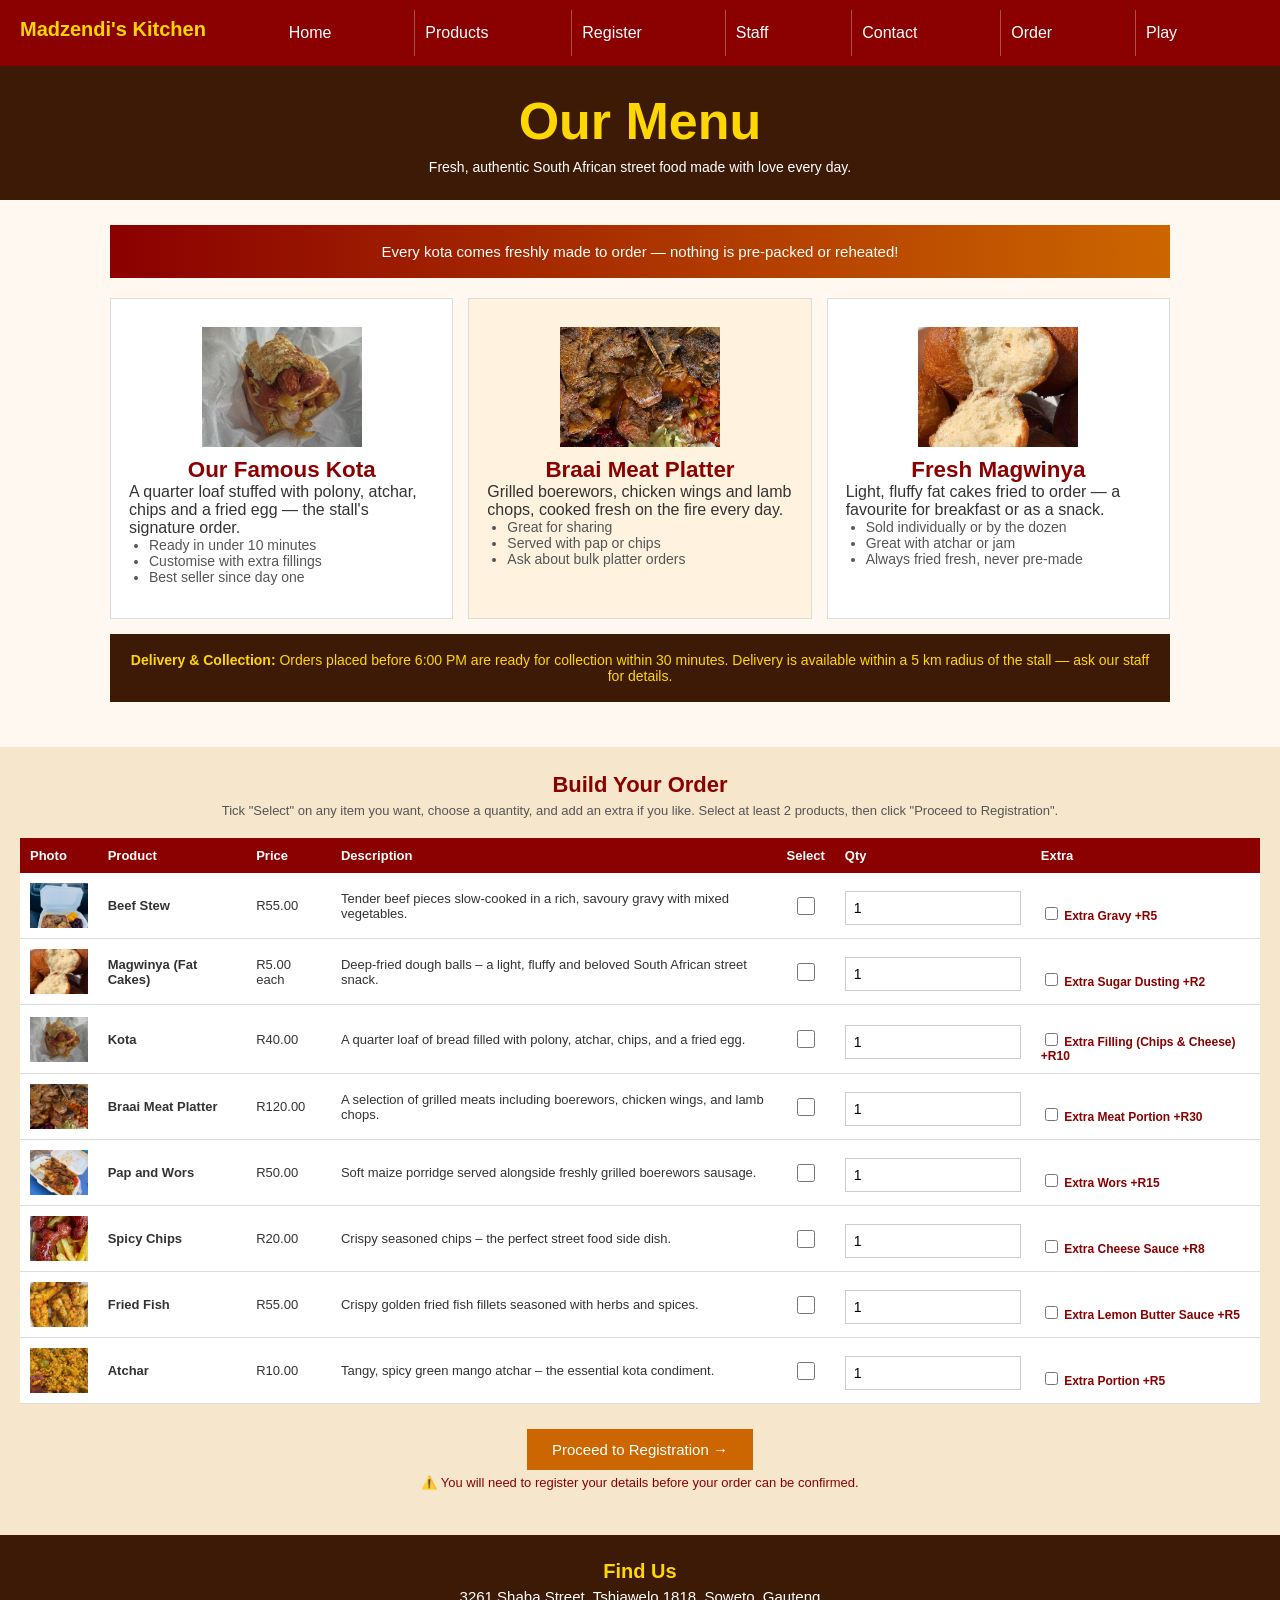
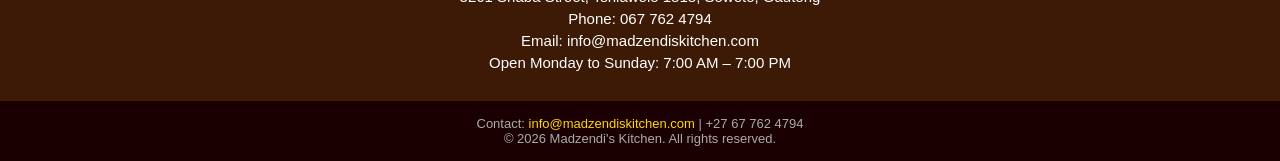
==== products.html @ 497b62bb "Assessment 8 - responsive site" ====
<!DOCTYPE html>
<html lang="en">
<head>
  <meta charset="UTF-8" />
  <meta name="viewport" content="width=device-width, initial-scale=1.0" />
  <title>Products – Madzendi's Kitchen</title>
  <link rel="icon" type="image/x-icon" href="favicon.ico" />
  <link rel="stylesheet" href="styles.css" />
</head>
<body>

<!-- ===== HEADER + NAVIGATION ===== -->
<header>
  <nav class="navbar">
    <span class="logo">Madzendi's Kitchen</span>
    <ul>
      <li><a href="index.html">Home</a></li>
      <li><a href="products.html">Products</a></li>
      <li><a href="registration.html">Register</a></li>
      <li><a href="staff.html">Staff</a></li>
      <li><a href="contact.html">Contact</a></li>
      <li><a href="order.html">Order</a></li>
      <li><a href="play.html">Play</a></li>
    </ul>
  </nav>
</header>

<!-- ===== PAGE HEADING ===== -->
<div class="page-heading">
  <h1>Our Menu</h1>
  <p>Fresh, authentic South African street food made with love every day.</p>
</div>

<!-- ===== MOBILE ESSENTIAL CONTENT =====
     A phone user browsing the menu gets a one-tap call button right at
     the top of the page, before they even scroll to the order table. -->
<div class="mobile-info mobile">
  <h3>Not sure what to order?</h3>
  <h4><a href="tel:+27677624794">&#128222; Call us on 067 762 4794</a></h4>
</div>

<!-- ===== MAIN CONTENT AREA =====
     class="grid" is used by the tablet/desktop media queries to lay the
     three article elements (and the aside beneath them) out in columns. -->
<main class="grid">

  <!-- Promo div - the id is targeted by the tablet-viewport linear gradient -->
  <div id="promo-banner">
    Every kota comes freshly made to order &mdash; nothing is pre-packed or reheated!
  </div>

  <div class="article-group">

    <!-- Article 1 -->
    <article>
      <img src="images/kota.jpg" alt="Kota" />
      <h3>Our Famous Kota</h3>
      <p>A quarter loaf stuffed with polony, atchar, chips and a fried egg — the stall's signature order.</p>
      <ul>
        <li>Ready in under 10 minutes</li>
        <li>Customise with extra fillings</li>
        <li>Best seller since day one</li>
      </ul>
    </article>

    <!-- Article 2: gets a background colour via the nth-of-type(2) rule -->
    <article>
      <img src="images/braai_meat.jpg" alt="Braai Meat Platter" />
      <h3>Braai Meat Platter</h3>
      <p>Grilled boerewors, chicken wings and lamb chops, cooked fresh on the fire every day.</p>
      <ul>
        <li>Great for sharing</li>
        <li>Served with pap or chips</li>
        <li>Ask about bulk platter orders</li>
      </ul>
    </article>

    <!-- Article 3 -->
    <article>
      <img src="images/magwinya.jpg" alt="Magwinya" />
      <h3>Fresh Magwinya</h3>
      <p>Light, fluffy fat cakes fried to order — a favourite for breakfast or as a snack.</p>
      <ul>
        <li>Sold individually or by the dozen</li>
        <li>Great with atchar or jam</li>
        <li>Always fried fresh, never pre-made</li>
      </ul>
    </article>

  </div>

  <!-- Aside: additional content below the three articles -->
  <aside>
    <strong>Delivery &amp; Collection:</strong> Orders placed before 6:00 PM are ready for
    collection within 30 minutes. Delivery is available within a 5&nbsp;km radius of the stall —
    ask our staff for details.
  </aside>

</main>

<!-- ===== MENU / SELECTION TABLE ===== -->
<div class="menu">
  <h2>Build Your Order</h2>
  <p class="instructions">
    Tick "Select" on any item you want, choose a quantity, and add an extra if you like.
    Select at least 2 products, then click "Proceed to Registration".
  </p>

  <table id="product-table">
    <tr>
      <th>Photo</th>
      <th>Product</th>
      <th>Price</th>
      <th>Description</th>
      <th>Select</th>
      <th>Qty</th>
      <th>Extra</th>
    </tr>

    <tbody>
    <tr data-id="beef" data-price="55" data-extra-name="Extra Gravy" data-extra-price="5">
      <td><img src="images/beef_stew_box.jpg" alt="Beef Stew" /></td>
      <td><strong>Beef Stew</strong></td>
      <td>R55.00</td>
      <td>Tender beef pieces slow-cooked in a rich, savoury gravy with mixed vegetables.</td>
      <td class="select-cell"><input type="checkbox" class="select-product" /></td>
      <td><input type="number" class="qty-input" value="1" min="1" /></td>
      <td><label class="extra-label"><input type="checkbox" class="extra-checkbox" /> Extra Gravy +R5</label></td>
    </tr>
    <tr data-id="magwinya" data-price="5" data-extra-name="Extra Sugar Dusting" data-extra-price="2">
      <td><img src="images/magwinya.jpg" alt="Magwinya" /></td>
      <td><strong>Magwinya (Fat Cakes)</strong></td>
      <td>R5.00 each</td>
      <td>Deep-fried dough balls – a light, fluffy and beloved South African street snack.</td>
      <td class="select-cell"><input type="checkbox" class="select-product" /></td>
      <td><input type="number" class="qty-input" value="1" min="1" /></td>
      <td><label class="extra-label"><input type="checkbox" class="extra-checkbox" /> Extra Sugar Dusting +R2</label></td>
    </tr>
    <tr data-id="kota" data-price="40" data-extra-name="Extra Filling (Chips &amp; Cheese)" data-extra-price="10">
      <td><img src="images/kota.jpg" alt="Kota" /></td>
      <td><strong>Kota</strong></td>
      <td>R40.00</td>
      <td>A quarter loaf of bread filled with polony, atchar, chips, and a fried egg.</td>
      <td class="select-cell"><input type="checkbox" class="select-product" /></td>
      <td><input type="number" class="qty-input" value="1" min="1" /></td>
      <td><label class="extra-label"><input type="checkbox" class="extra-checkbox" /> Extra Filling (Chips &amp; Cheese) +R10</label></td>
    </tr>
    <tr data-id="braai" data-price="120" data-extra-name="Extra Meat Portion" data-extra-price="30">
      <td><img src="images/braai_meat.jpg" alt="Braai Meat Platter" /></td>
      <td><strong>Braai Meat Platter</strong></td>
      <td>R120.00</td>
      <td>A selection of grilled meats including boerewors, chicken wings, and lamb chops.</td>
      <td class="select-cell"><input type="checkbox" class="select-product" /></td>
      <td><input type="number" class="qty-input" value="1" min="1" /></td>
      <td><label class="extra-label"><input type="checkbox" class="extra-checkbox" /> Extra Meat Portion +R30</label></td>
    </tr>
    <tr data-id="papwors" data-price="50" data-extra-name="Extra Wors" data-extra-price="15">
      <td><img src="images/pap_stew.jpg" alt="Pap and Wors" /></td>
      <td><strong>Pap and Wors</strong></td>
      <td>R50.00</td>
      <td>Soft maize porridge served alongside freshly grilled boerewors sausage.</td>
      <td class="select-cell"><input type="checkbox" class="select-product" /></td>
      <td><input type="number" class="qty-input" value="1" min="1" /></td>
      <td><label class="extra-label"><input type="checkbox" class="extra-checkbox" /> Extra Wors +R15</label></td>
    </tr>
    <tr data-id="chips" data-price="20" data-extra-name="Extra Cheese Sauce" data-extra-price="8">
      <td><img src="images/chips.jpg" alt="Chips" /></td>
      <td><strong>Spicy Chips</strong></td>
      <td>R20.00</td>
      <td>Crispy seasoned chips – the perfect street food side dish.</td>
      <td class="select-cell"><input type="checkbox" class="select-product" /></td>
      <td><input type="number" class="qty-input" value="1" min="1" /></td>
      <td><label class="extra-label"><input type="checkbox" class="extra-checkbox" /> Extra Cheese Sauce +R8</label></td>
    </tr>
    <tr data-id="fish" data-price="55" data-extra-name="Extra Lemon Butter Sauce" data-extra-price="5">
      <td><img src="images/fried_fish.jpg" alt="Fried Fish" /></td>
      <td><strong>Fried Fish</strong></td>
      <td>R55.00</td>
      <td>Crispy golden fried fish fillets seasoned with herbs and spices.</td>
      <td class="select-cell"><input type="checkbox" class="select-product" /></td>
      <td><input type="number" class="qty-input" value="1" min="1" /></td>
      <td><label class="extra-label"><input type="checkbox" class="extra-checkbox" /> Extra Lemon Butter Sauce +R5</label></td>
    </tr>
    <tr data-id="atchar" data-price="10" data-extra-name="Extra Portion" data-extra-price="5">
      <td><img src="images/atchar.jpg" alt="Atchar" /></td>
      <td><strong>Atchar</strong></td>
      <td>R10.00</td>
      <td>Tangy, spicy green mango atchar – the essential kota condiment.</td>
      <td class="select-cell"><input type="checkbox" class="select-product" /></td>
      <td><input type="number" class="qty-input" value="1" min="1" /></td>
      <td><label class="extra-label"><input type="checkbox" class="extra-checkbox" /> Extra Portion +R5</label></td>
    </tr>
    </tbody>
  </table>

  <button type="button" class="order-btn-form" onclick="proceedToRegistration()">Proceed to Registration &rarr;</button>
  <p style="text-align:center; color:#8B0000; font-size:13px; margin-bottom: 20px;">
    ⚠️ You will need to register your details before your order can be confirmed.
  </p>
</div>

<!-- ===== CONTACT STRIP ===== -->
<div class="contact-strip">
  <h3>Find Us</h3>
  <p>3261 Shaba Street, Tshiawelo 1818, Soweto, Gauteng</p>
  <p>Phone: 067 762 4794</p>
  <p>Email: info@madzendiskitchen.com</p>
  <p>Open Monday to Sunday: 7:00 AM – 7:00 PM</p>
</div>

<!-- ===== FOOTER ===== -->
<footer>
  <p>Contact: <a href="mailto:info@madzendiskitchen.com">info@madzendiskitchen.com</a> | +27 67 762 4794</p>
  <p>&copy; 2026 Madzendi's Kitchen. All rights reserved.</p>
</footer>

<!-- ===== JAVASCRIPT ===== -->
<script>

  // -------------------------------------------------------
  // PROCEED TO REGISTRATION
  // Reads every product row, finds the ones the user selected,
  // packs them into a compact string (id:qty:extraFlag), and
  // appends that string to the registration.html URL as a
  // query string so the data travels with the user to the
  // next page.
  // -------------------------------------------------------
  function proceedToRegistration() {
    var rows = document.querySelectorAll("#product-table tbody tr[data-id]");
    var selections = [];

    for (var i = 0; i < rows.length; i++) {
      var row = rows[i];
      var selectBox = row.querySelector(".select-product");

      if (selectBox.checked) {
        var qtyInput = row.querySelector(".qty-input");
        var qty = parseInt(qtyInput.value) || 1;
        if (qty < 1) { qty = 1; }

        var extraBox   = row.querySelector(".extra-checkbox");
        var extraFlag  = (extraBox && extraBox.checked) ? 1 : 0;
        var productId  = row.getAttribute("data-id");

        selections.push(productId + ":" + qty + ":" + extraFlag);
      }
    }

    if (selections.length < 2) {
      alert("Please select at least 2 products before proceeding.");
      return;
    }

    var productsString = selections.join(",");

    var params = new URLSearchParams();
    params.set("products", productsString);

    window.location.href = "registration.html?" + params.toString();
  }

</script>

</body>
</html>
---- styles.css ----
/* =========================================================================
   MADZENDI'S KITCHEN - PROJECT STYLESHEET (styles.css)
   This single stylesheet is shared by every page in the project.
   It is written mobile-first: the un-prefixed rules at the top of the
   file are the styles that apply to small (mobile) screens. Media
   queries further down the file progressively "layer on" changes for
   tablet, desktop, and large-desktop viewports, and for printing.
   ========================================================================= */


/* =========================================================================
   1. CSS RESET
   Removes the browser's default margin/padding so every page starts
   from the same blank canvas. figure and figcaption are included here
   because, unlike div/p/h1 etc., some browsers give them a default
   margin which was throwing off the gallery layout.
   ========================================================================= */
*,
*::before,
*::after {
  box-sizing: border-box;
}

html, body,
h1, h2, h3, h4, h5, h6,
p, ul, ol, li,
figure, figcaption {
  margin: 0;
  padding: 0;
}

body {
  font-family: Arial, sans-serif;
  background-color: #fff8f0;
  color: #333;
}

img { max-width: 100%; display: block; }

a { color: inherit; }


/* =========================================================================
   2. HEADER + NAVIGATION (MOBILE FIRST)
   On mobile the header sticks to the top of the screen so the menu is
   always reachable while scrolling a long page, and the nav links are
   stacked into a single column so they are easy to tap.
   ========================================================================= */
header {
  position: sticky;   /* sticky on mobile - removed again in the tablet query */
  top: 0;
  z-index: 100;
}

/* --- nav style rule for mobile viewports --- */
nav.navbar {
  background-color: #8B0000;
  padding: 10px 20px;
}

nav.navbar .logo {
  display: block;
  color: #FFD700;
  font-weight: bold;
  font-size: 20px;
  margin-bottom: 8px;
}

/* --- nav ul style rule for mobile viewports --- */
nav.navbar ul {
  list-style: none;
  display: flex;
  flex-direction: column;   /* stacked vertically on mobile */
}

/* --- nav li style rule for mobile viewports --- */
nav.navbar li {
  width: 100%;
  border-top: 1px solid rgba(255, 255, 255, 0.15);
}

nav.navbar li a {
  display: block;
  color: white;
  text-decoration: none;
  padding: 10px 15px;
  font-size: 16px;
}

nav.navbar li a:hover {
  background-color: #cc6600;
}


/* =========================================================================
   3. MOBILE / TABLET-DESKTOP VISIBILITY UTILITY CLASSES
   These two classes are used across the site to show content that only
   makes sense on a small screen (e.g. a "tap to call" link) and to hide
   content that only makes sense once there is more room (e.g. a bigger
   descriptive paragraph). They are the show/hide switch used throughout
   the responsive layout.
   ========================================================================= */

/* --- style rule for the mobile class: visible on phones, removed later --- */
.mobile {
  display: block;
}

/* --- style rule for the tablet-desktop class: hidden on phones, shown later --- */
.tablet-desktop {
  display: none;
}


/* =========================================================================
   4. PAGE HEADING (shared banner strip used on inner pages)
   ========================================================================= */
.page-heading {
  background-color: #3d1a06;
  color: #FFD700;
  text-align: center;
  padding: 25px 15px;
  font-size: 26px;
}

.page-heading p {
  color: white;
  font-size: 14px;
  margin-top: 8px;
}


/* =========================================================================
   5. HOME PAGE (index.html)
   ========================================================================= */

/* Hero / banner */
.banner {
  text-align: center;
  background-color: #3d1a06;
  padding: 30px 15px;
}

.banner img {
  width: 180px;
  height: 180px;
  border-radius: 50%;
  border: 5px solid #FFD700;
  margin: 0 auto;
}

.banner h1 {
  color: #FFD700;
  font-size: 26px;
  margin-top: 15px;
}

.banner p {
  color: white;
  font-size: 15px;
  max-width: 600px;
  margin: 10px auto;
}

.banner a {
  display: inline-block;
  background-color: #cc6600;
  color: white;
  padding: 10px 20px;
  text-decoration: none;
  margin-top: 10px;
  font-size: 15px;
}

.banner a:hover {
  background-color: #FFD700;
  color: black;
}

/* --- NEW div added to the home page: quick-info / click-to-call card ---
   This is the "essential content for a mobile user" for index.html - a
   customer on a phone can tap straight through to call the stall, with
   no scrolling required. It is hidden again once there is a full contact
   strip lower down the page (tablet-desktop viewports). */
.mobile-info {
  background-color: #fff3e0;
  border: 2px solid #cc6600;
  margin: 15px;
  padding: 18px;
  text-align: center;
}

/* --- text shadow on the heading 3 inside the mobile div --- */
.mobile-info h3 {
  color: #8B0000;
  font-size: 20px;
  text-shadow: 1px 1px 2px rgba(0, 0, 0, 0.25);
}

.mobile-info h4 a {
  color: #8B0000;
  font-size: 18px;
  text-decoration: none;
  font-weight: bold;
}

.mobile-info h4 a:hover {
  text-decoration: underline;
}

/* About section */
.about {
  padding: 25px 20px;
}

.about h2 {
  color: #8B0000;
  font-size: 24px;
}

.about p {
  font-size: 15px;
  line-height: 1.8;
  color: #333;
  margin-top: 10px;
}

/* Wraps the food photo + owner photo so they can sit side by side
   once there is enough room (see tablet media query) */
.about-photos {
  display: flex;
  flex-direction: column;
  gap: 15px;
}

.about-photos figure {
  margin: 15px 0;
}

.about-photos figure img {
  width: 100%;
  max-width: 400px;
  height: 220px;
  object-fit: cover;
  border: 3px solid #cc6600;
  margin: 0 auto;
}

.about-photos figcaption {
  text-align: center;
  font-size: 13px;
  color: #8B0000;
  font-style: italic;
  margin-top: 6px;
}

/* Gallery section, now built from figure/figcaption elements */
.gallery {
  padding: 25px 20px;
}

.gallery h2 {
  color: #8B0000;
  font-size: 24px;
  text-align: center;
}

.gallery > p {
  text-align: center;
  color: #555;
  margin-top: 6px;
}

.gallery-row {
  display: flex;
  flex-wrap: wrap;
  gap: 10px;
  margin-top: 20px;
  justify-content: center;
}

.gallery-row figure {
  width: 150px;
  cursor: pointer;
}

.gallery-row img {
  width: 150px;
  height: 120px;
  object-fit: cover;
  border: 2px solid #cc6600;
}

.gallery-row img:hover {
  border-color: #8B0000;
  opacity: 0.85;
}

.gallery-row figcaption {
  text-align: center;
  font-size: 12px;
  color: #555;
  margin-top: 4px;
}

/* Lightbox overlay */
#lightbox {
  display: none;
  position: fixed;
  top: 0;
  left: 0;
  width: 100%;
  height: 100%;
  background-color: rgba(0, 0, 0, 0.85);
  text-align: center;
  z-index: 999;
  padding-top: 40px;
}

#lightbox img {
  max-width: 80%;
  max-height: 70%;
  border: 4px solid white;
  margin: 0 auto;
}

#lightbox p {
  color: white;
  font-size: 18px;
  margin-top: 10px;
}

#lightbox button {
  background-color: #cc6600;
  color: white;
  border: none;
  padding: 8px 20px;
  font-size: 16px;
  margin: 5px;
  cursor: pointer;
}

#lightbox button:hover {
  background-color: #FFD700;
  color: black;
}

/* Contact / location strip */
.contact-strip {
  background-color: #3d1a06;
  color: white;
  text-align: center;
  padding: 25px 15px;
}

.contact-strip h3 {
  color: #FFD700;
  font-size: 20px;
}

.contact-strip p {
  font-size: 15px;
  margin: 5px 0;
}


/* =========================================================================
   6. FOOTER (shared)
   ========================================================================= */
footer {
  background-color: #1a0000;
  color: #aaa;
  text-align: center;
  padding: 15px;
  font-size: 13px;
}

footer a {
  color: #FFD700;
  text-decoration: none;
}


/* =========================================================================
   7. CONTACT PAGE (contact.html)
   Content is grouped into <section> elements: contact details, the
   embedded map, and the contact form.
   ========================================================================= */
.contact-info,
.map-section,
.contact-form {
  padding: 25px 20px;
  max-width: 800px;
  margin: 0 auto;
}

.contact-info h2,
.map-section h2,
.contact-form h2 {
  color: #8B0000;
}

.contact-info p {
  font-size: 15px;
  color: #333;
  line-height: 1.8;
}

.details-table {
  width: 100%;
  border-collapse: collapse;
  margin-top: 15px;
  background-color: white;
}

.details-table td {
  padding: 12px;
  border-bottom: 1px solid #ddd;
  font-size: 15px;
}

.details-table td:first-child {
  font-weight: bold;
  color: #8B0000;
  width: 120px;
}

/* --- embedded map: on mobile it fills the width and keeps a shorter
   height so it doesn't dominate the small screen --- */
.map-section iframe {
  width: 100%;
  height: 220px;
  border: 0;
}

.contact-form {
  background-color: white;
  border: 1px solid #ddd;
  padding: 20px;
}

.contact-form h2 {
  border-bottom: 2px solid #cc6600;
  padding-bottom: 8px;
}

label {
  display: block;
  margin-top: 15px;
  font-weight: bold;
  color: #333;
}

input[type="text"],
input[type="email"],
input[type="tel"],
input[type="password"],
input[type="number"],
select,
textarea {
  width: 100%;
  padding: 8px;
  margin-top: 5px;
  border: 1px solid #ccc;
  font-size: 14px;
}

textarea { height: 120px; resize: vertical; }

input[type="submit"] {
  background-color: #8B0000;
  color: white;
  padding: 12px 30px;
  border: none;
  font-size: 16px;
  margin-top: 15px;
  cursor: pointer;
  width: 100%;
}

input[type="submit"]:hover { background-color: #cc6600; }

#contact-success {
  display: none;
  background-color: #d4edda;
  color: #155724;
  padding: 15px;
  margin-top: 15px;
  font-size: 15px;
  border: 1px solid #c3e6cb;
}


/* =========================================================================
   8. PRODUCTS PAGE (products.html)
   The main element uses the "grid" class. It always contains three
   informational <article> elements plus an <aside>, in addition to the
   ordering table below.
   ========================================================================= */
main.grid {
  padding: 25px 20px;
}

/* --- promo div with the id attribute, used for the tablet gradient --- */
#promo-banner {
  background-color: #8B0000;
  color: white;
  text-align: center;
  padding: 18px;
  margin-bottom: 20px;
  font-size: 15px;
}

.article-group {
  display: flex;
  flex-direction: column;
  gap: 15px;
}

/* --- padding on the article elements --- */
main.grid article {
  background-color: white;
  border: 1px solid #ddd;
  padding: 18px;
}

/* --- center-align the heading 3 inside each article --- */
main.grid article h3 {
  color: #8B0000;
  text-align: center;
}

/* --- center-align the image inside each article --- */
main.grid article img {
  margin: 10px auto;
  width: 160px;
  height: 120px;
  object-fit: cover;
}

/* --- background colour on just the second article --- */
main.grid article:nth-of-type(2) {
  background-color: #fff3e0;
}

/* --- left margin on the unordered lists inside the article elements --- */
main.grid article ul {
  margin-left: 20px;
  font-size: 14px;
  color: #555;
}

/* --- style rule for the aside element --- */
main.grid aside {
  background-color: #3d1a06;
  color: #FFD700;
  padding: 18px;
  margin-top: 15px;
  font-size: 14px;
  text-align: center;
}

.menu {
  background-color: #f5e6cc;
  padding: 25px 20px;
  margin-top: 20px;
}

.menu h2 { color: #8B0000; font-size: 22px; text-align: center; }
.menu > p.instructions { text-align: center; color: #555; font-size: 13px; margin-top: 5px; }

.menu table { width: 100%; border-collapse: collapse; margin-top: 20px; background-color: white; }
.menu table th { background-color: #8B0000; color: white; padding: 10px; text-align: left; font-size: 13px; }
.menu table td { padding: 10px; border-bottom: 1px solid #ddd; font-size: 13px; vertical-align: middle; }
.menu table td img { width: 60px; height: 45px; object-fit: cover; }
.menu table tr:hover { background-color: #fff3e0; }

.qty-input { width: 50px; padding: 4px; font-size: 14px; }
.extra-label { font-size: 12px; color: #8B0000; font-weight: bold; }
.select-cell { text-align: center; }
.select-cell input[type="checkbox"] { width: 18px; height: 18px; }

.order-btn-form {
  display: block;
  width: fit-content;
  margin: 25px auto 5px;
  background-color: #cc6600;
  color: white;
  padding: 12px 25px;
  border: none;
  font-size: 15px;
  cursor: pointer;
}

.order-btn-form:hover { background-color: #FFD700; color: black; }


/* =========================================================================
   9. OTHER SHARED PAGE PATTERNS (staff / register / order / receipt / play)
   ========================================================================= */
.staff-table,
.details-table,
table { }

.staff-table { width: 100%; border-collapse: collapse; margin-top: 15px; background-color: white; }
.staff-table th { background-color: #8B0000; color: white; padding: 10px; text-align: left; font-size: 13px; }
.staff-table td { padding: 10px; border-bottom: 1px solid #ddd; font-size: 13px; color: #333; }
.staff-table tr:hover { background-color: #fff3e0; }

.staff-section, .game-section, .receipt-section, .order-section, .form-container {
  padding: 25px 20px;
  max-width: 800px;
  margin: 0 auto;
}

/* Team photo at the top of the staff directory */
.staff-section figure {
  text-align: center;
  margin: 15px 0 20px;
}

.staff-section figure img {
  width: 100%;
  max-width: 500px;
  height: 280px;
  object-fit: cover;
  border: 3px solid #cc6600;
  margin: 0 auto;
}

.staff-section figcaption {
  font-size: 13px;
  color: #8B0000;
  font-style: italic;
  margin-top: 6px;
}

#staff-error {
  display: none;
  background-color: #fff3cd;
  border: 1px solid #ffc107;
  color: #856404;
  padding: 15px;
  margin-top: 15px;
  font-size: 14px;
}

.form-container {
  background-color: white;
  border: 1px solid #ddd;
  padding: 20px;
}

.form-container h2 { color: #8B0000; border-bottom: 2px solid #cc6600; padding-bottom: 8px; }
.section-title { background-color: #8B0000; color: white; padding: 8px 12px; margin-top: 20px; font-size: 14px; }
.phone-row { display: flex; gap: 6px; margin-top: 5px; }
.phone-prefix { padding: 8px; background: #eee; border: 1px solid #ccc; font-size: 14px; text-align: center; font-weight: bold; flex-shrink: 0; }
.phone-row input { margin-top: 0; flex: 1; }
.expiry-row { display: flex; gap: 10px; margin-top: 5px; }
.radio-group div { margin-top: 6px; }
.radio-group label { font-weight: normal; display: inline; margin-left: 4px; }
.error { color: red; font-size: 12px; display: block; margin-top: 3px; }
#success-msg { display: none; background-color: #d4edda; color: #155724; padding: 20px; margin-top: 15px; text-align: center; font-size: 15px; border: 1px solid #c3e6cb; }

.game-section h2 { color: #8B0000; font-size: 22px; text-align: center; }
.game-section > p { color: #555; font-size: 14px; text-align: center; }
.ingredients-grid { display: flex; flex-wrap: wrap; justify-content: center; gap: 12px; margin-top: 20px; }
.ingredient-box { background-color: white; border: 2px solid #ddd; padding: 10px; width: 140px; text-align: center; cursor: pointer; }
.ingredient-box img { width: 110px; height: 85px; object-fit: cover; margin: 0 auto 8px auto; }
.ingredient-box label { font-size: 13px; font-weight: bold; color: #333; }
.ingredient-box.selected { border-color: #8B0000; background-color: #fff3e0; }
.btn-build, .btn-confirm { background-color: #8B0000; color: white; padding: 12px 25px; border: none; font-size: 16px; cursor: pointer; margin-top: 20px; }
.btn-build:hover, .btn-confirm:hover { background-color: #cc6600; }
.btn-reset, .btn-clear { background-color: #555; color: white; padding: 12px 25px; border: none; font-size: 16px; cursor: pointer; margin-top: 10px; margin-left: 8px; }
.btn-reset:hover, .btn-clear:hover { background-color: #333; }
.kota-preview { margin-top: 25px; background-color: white; border: 2px solid #cc6600; padding: 18px; display: none; }
.kota-preview img { width: 100%; max-width: 280px; height: 200px; object-fit: cover; border: 3px solid #8B0000; margin-top: 10px; }
.kota-preview .price { font-size: 18px; color: #8B0000; font-weight: bold; margin-top: 8px; }

#receipt, .info-box { background-color: white; border: 2px solid #8B0000; padding: 20px; margin-top: 20px; }
#receipt h2 { color: #8B0000; text-align: center; }
#receipt strong, .info-box strong { color: #8B0000; }
.thank-you { text-align: center; font-size: 20px; color: #8B0000; font-weight: bold; margin-top: 15px; }
.warning-box { background-color: #fff3cd; border: 1px solid #ffc107; padding: 15px; margin-top: 15px; color: #856404; font-size: 13px; }
.home-btn { display: block; width: fit-content; margin: 20px auto 0; background-color: #cc6600; color: white; padding: 10px 22px; text-decoration: none; font-size: 14px; }
.home-btn:hover { background-color: #FFD700; color: black; }

.order-section table { width: 100%; border-collapse: collapse; background-color: white; margin-top: 15px; }
.order-section th { background-color: #8B0000; color: white; padding: 10px; text-align: left; font-size: 13px; }
.order-section td { padding: 10px; border-bottom: 1px solid #ddd; font-size: 13px; }
.total-row td { font-weight: bold; background-color: #fff3e0; color: #8B0000; }
.extra-note { display: block; font-size: 11px; color: #cc6600; font-weight: bold; margin-top: 3px; }
.not-selected-row { display: none; }


/* =========================================================================
   10. TABLET MEDIA QUERY
   Viewport width chosen: 600px and up covers small/large tablets (and
   phones held sideways) without waiting for a full desktop width.
   ========================================================================= */
@media screen and (min-width: 600px) {

  /* --- remove the sticky header again once there's more screen room --- */
  header {
    position: static;
  }

  /* --- show / hide content that only makes sense past mobile --- */
  .mobile {
    display: none;
  }

  .tablet-desktop {
    display: block;
  }

  /* --- nav links: single horizontal line, with a border between each link --- */
  nav.navbar {
    display: flex;
    align-items: center;
    justify-content: space-between;
  }

  nav.navbar ul {
    display: flex;
    flex-direction: row;
  }

  nav.navbar li {
    width: auto;
    border-top: none;
    border-left: 1px solid rgba(255, 255, 255, 0.3);
  }

  nav.navbar li:first-child {
    border-left: none;
  }

  /* --- new selector: unordered lists inside main content get margin --- */
  main ul {
    margin-bottom: 15px;
    margin-left: 15px;
  }

  /* --- embedded map goes back to its normal (larger) default size --- */
  .map-section iframe {
    width: 600px;
    height: 350px;
  }

  /* --- linear gradient on the promo div, using its id --- */
  #promo-banner {
    background: linear-gradient(to right, #8B0000, #cc6600);
  }

  /* --- CSS grid / multi-column layout for the tablet viewport --- */
  .gallery-row {
    display: grid;
    grid-template-columns: repeat(3, 1fr);
    justify-items: center;
  }

  .article-group {
    display: grid;
    grid-template-columns: repeat(2, 1fr);
  }

  main.grid aside {
    grid-column: 1 / -1;
  }

  /* Food photo + owner photo sit side by side once there's room */
  .about-photos {
    flex-direction: row;
  }

  .about-photos figure {
    flex: 1;
    margin: 15px 0;
  }
}


/* =========================================================================
   11. DESKTOP MEDIA QUERY
   Viewport width chosen: 1024px and up is the conventional laptop/
   desktop breakpoint used throughout this project.
   ========================================================================= */
@media screen and (min-width: 1024px) {

  /* --- header element styling for desktop --- */
  header {
    display: flex;
    align-items: center;
    background-color: #8B0000;
  }

  /* --- nav becomes one unified bar to the right of the header, ---
     --- with the links evenly distributed across the space ---     */
  nav.navbar {
    flex: 1;
    justify-content: flex-end;
    background-color: transparent;
  }

  nav.navbar ul {
    flex: 1;
    justify-content: space-evenly;
  }

  nav.navbar li a {
    padding: 14px 10px;
  }

  /* --- hover state for nav links on desktop --- */
  nav.navbar li a:hover {
    background-color: #cc6600;
    color: #FFD700;
  }

  /* --- main element styling for desktop --- */
  main {
    max-width: 1100px;
    margin: 0 auto;
  }

  /* --- heading elements inside main, desktop --- */
  main h1, main h2, main h3 {
    font-size: 2em;
  }

  /* --- multi-column layout for the desktop viewport --- */
  main.grid .article-group {
    grid-template-columns: repeat(3, 1fr);
  }

  /* --- article headings get bigger again at desktop size --- */
  main.grid article h3 {
    font-size: 1.4em;
  }

  main.grid aside {
    grid-column: 1 / -1;
  }

  .about {
    max-width: 1100px;
    margin: 0 auto;
  }

  .banner img {
    width: 220px;
    height: 220px;
  }

  /* --- style the new home page classes for the desktop viewport --- */
  .mobile-info {
    max-width: 500px;
    margin: 15px auto;
  }
}


/* =========================================================================
   12. LARGE DESKTOP MEDIA QUERY
   ========================================================================= */
@media screen and (min-width: 1440px) {
  main {
    max-width: 1300px;
  }

  .banner h1 {
    font-size: 40px;
  }

  main.grid .article-group {
    gap: 25px;
  }

  .gallery-row {
    grid-template-columns: repeat(4, 1fr);
  }
}


/* =========================================================================
   13. PRINT MEDIA QUERY
   Removes anything that doesn't make sense on paper (navigation,
   footer, the lightbox overlay, form buttons) so a printed page just
   shows the useful content.
   ========================================================================= */
@media print {
  header,
  footer,
  #lightbox,
  .order-btn-form,
  input[type="submit"],
  .btn-build,
  .btn-reset,
  .btn-confirm,
  .btn-clear {
    display: none;
  }

  body {
    background: white;
    color: black;
  }

  main.grid article,
  .contact-form,
  #receipt {
    border: 1px solid black;
  }
}
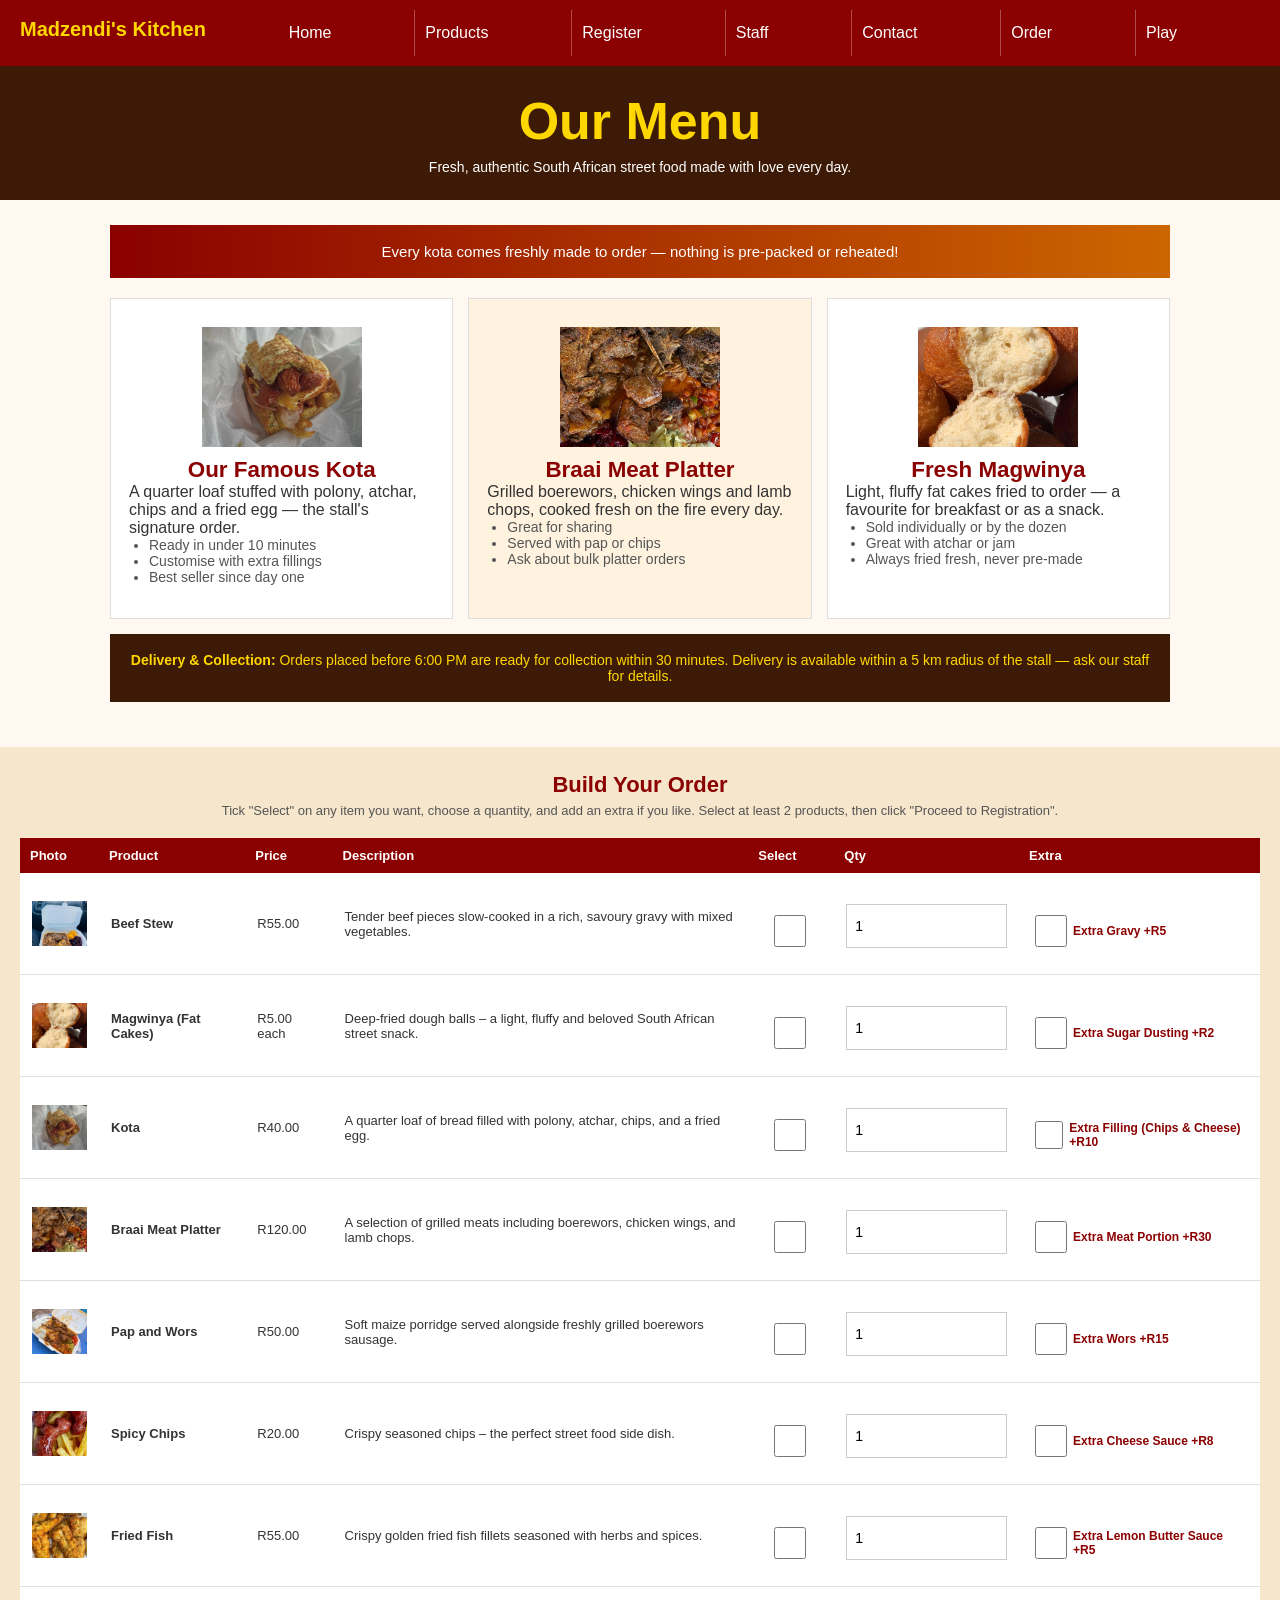
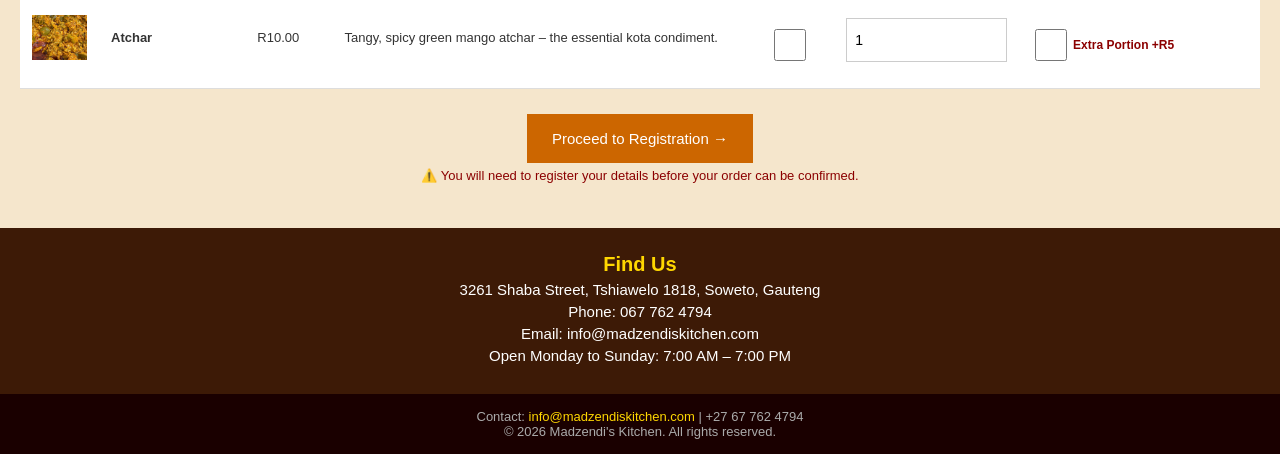
==== commit ddc9dcd2: "commit message" ====
--- a/products.html
+++ b/products.html
@@ -123,7 +123,7 @@
       <td><strong>Beef Stew</strong></td>
       <td>R55.00</td>
       <td>Tender beef pieces slow-cooked in a rich, savoury gravy with mixed vegetables.</td>
-      <td class="select-cell"><input type="checkbox" class="select-product" /></td>
+      <td class="select-cell"><label class="select-label"><input type="checkbox" class="select-product" /></label></td>
       <td><input type="number" class="qty-input" value="1" min="1" /></td>
       <td><label class="extra-label"><input type="checkbox" class="extra-checkbox" /> Extra Gravy +R5</label></td>
     </tr>
@@ -132,7 +132,7 @@
       <td><strong>Magwinya (Fat Cakes)</strong></td>
       <td>R5.00 each</td>
       <td>Deep-fried dough balls – a light, fluffy and beloved South African street snack.</td>
-      <td class="select-cell"><input type="checkbox" class="select-product" /></td>
+      <td class="select-cell"><label class="select-label"><input type="checkbox" class="select-product" /></label></td>
       <td><input type="number" class="qty-input" value="1" min="1" /></td>
       <td><label class="extra-label"><input type="checkbox" class="extra-checkbox" /> Extra Sugar Dusting +R2</label></td>
     </tr>
@@ -141,7 +141,7 @@
       <td><strong>Kota</strong></td>
       <td>R40.00</td>
       <td>A quarter loaf of bread filled with polony, atchar, chips, and a fried egg.</td>
-      <td class="select-cell"><input type="checkbox" class="select-product" /></td>
+      <td class="select-cell"><label class="select-label"><input type="checkbox" class="select-product" /></label></td>
       <td><input type="number" class="qty-input" value="1" min="1" /></td>
       <td><label class="extra-label"><input type="checkbox" class="extra-checkbox" /> Extra Filling (Chips &amp; Cheese) +R10</label></td>
     </tr>
@@ -150,7 +150,7 @@
       <td><strong>Braai Meat Platter</strong></td>
       <td>R120.00</td>
       <td>A selection of grilled meats including boerewors, chicken wings, and lamb chops.</td>
-      <td class="select-cell"><input type="checkbox" class="select-product" /></td>
+      <td class="select-cell"><label class="select-label"><input type="checkbox" class="select-product" /></label></td>
       <td><input type="number" class="qty-input" value="1" min="1" /></td>
       <td><label class="extra-label"><input type="checkbox" class="extra-checkbox" /> Extra Meat Portion +R30</label></td>
     </tr>
@@ -159,7 +159,7 @@
       <td><strong>Pap and Wors</strong></td>
       <td>R50.00</td>
       <td>Soft maize porridge served alongside freshly grilled boerewors sausage.</td>
-      <td class="select-cell"><input type="checkbox" class="select-product" /></td>
+      <td class="select-cell"><label class="select-label"><input type="checkbox" class="select-product" /></label></td>
       <td><input type="number" class="qty-input" value="1" min="1" /></td>
       <td><label class="extra-label"><input type="checkbox" class="extra-checkbox" /> Extra Wors +R15</label></td>
     </tr>
@@ -168,7 +168,7 @@
       <td><strong>Spicy Chips</strong></td>
       <td>R20.00</td>
       <td>Crispy seasoned chips – the perfect street food side dish.</td>
-      <td class="select-cell"><input type="checkbox" class="select-product" /></td>
+      <td class="select-cell"><label class="select-label"><input type="checkbox" class="select-product" /></label></td>
       <td><input type="number" class="qty-input" value="1" min="1" /></td>
       <td><label class="extra-label"><input type="checkbox" class="extra-checkbox" /> Extra Cheese Sauce +R8</label></td>
     </tr>
@@ -177,7 +177,7 @@
       <td><strong>Fried Fish</strong></td>
       <td>R55.00</td>
       <td>Crispy golden fried fish fillets seasoned with herbs and spices.</td>
-      <td class="select-cell"><input type="checkbox" class="select-product" /></td>
+      <td class="select-cell"><label class="select-label"><input type="checkbox" class="select-product" /></label></td>
       <td><input type="number" class="qty-input" value="1" min="1" /></td>
       <td><label class="extra-label"><input type="checkbox" class="extra-checkbox" /> Extra Lemon Butter Sauce +R5</label></td>
     </tr>
@@ -186,7 +186,7 @@
       <td><strong>Atchar</strong></td>
       <td>R10.00</td>
       <td>Tangy, spicy green mango atchar – the essential kota condiment.</td>
-      <td class="select-cell"><input type="checkbox" class="select-product" /></td>
+      <td class="select-cell"><label class="select-label"><input type="checkbox" class="select-product" /></label></td>
       <td><input type="number" class="qty-input" value="1" min="1" /></td>
       <td><label class="extra-label"><input type="checkbox" class="extra-checkbox" /> Extra Portion +R5</label></td>
     </tr>
--- a/styles.css
+++ b/styles.css
@@ -83,8 +83,12 @@
   display: block;
   color: white;
   text-decoration: none;
-  padding: 10px 15px;
+  padding: 14px 15px;   /* raised from 10px so mobile tap targets meet the ~44-48px recommended height */
   font-size: 16px;
+  min-height: 44px;
+  box-sizing: border-box;
+  display: flex;
+  align-items: center;
 }
 
 nav.navbar li a:hover {
@@ -166,7 +170,7 @@
   display: inline-block;
   background-color: #cc6600;
   color: white;
-  padding: 10px 20px;
+  padding: 14px 22px;   /* raised for a comfortable mobile tap target */
   text-decoration: none;
   margin-top: 10px;
   font-size: 15px;
@@ -202,6 +206,8 @@
   font-size: 18px;
   text-decoration: none;
   font-weight: bold;
+  display: inline-block;
+  padding: 10px 8px;   /* comfortable mobile tap target around the phone number */
 }
 
 .mobile-info h4 a:hover {
@@ -571,14 +577,16 @@
 
 .menu table { width: 100%; border-collapse: collapse; margin-top: 20px; background-color: white; }
 .menu table th { background-color: #8B0000; color: white; padding: 10px; text-align: left; font-size: 13px; }
-.menu table td { padding: 10px; border-bottom: 1px solid #ddd; font-size: 13px; vertical-align: middle; }
+.menu table td { padding: 14px 12px; border-bottom: 1px solid #ddd; font-size: 13px; vertical-align: middle; }
 .menu table td img { width: 60px; height: 45px; object-fit: cover; }
 .menu table tr:hover { background-color: #fff3e0; }
 
-.qty-input { width: 50px; padding: 4px; font-size: 14px; }
-.extra-label { font-size: 12px; color: #8B0000; font-weight: bold; }
-.select-cell { text-align: center; }
-.select-cell input[type="checkbox"] { width: 18px; height: 18px; }
+.qty-input { width: 64px; padding: 12px 6px; font-size: 14px; min-height: 44px; box-sizing: border-box; }
+.extra-label { font-size: 12px; color: #8B0000; font-weight: bold; display: inline-flex; align-items: center; min-height: 44px; padding: 6px 0; }
+.select-cell { text-align: center; padding: 14px 10px; }
+.select-label { display: inline-flex; align-items: center; justify-content: center; padding: 10px; cursor: pointer; }
+.select-cell input[type="checkbox"],
+.extra-checkbox { width: 32px; height: 32px; margin-right: 6px; vertical-align: middle; }
 
 .order-btn-form {
   display: block;
@@ -586,7 +594,7 @@
   margin: 25px auto 5px;
   background-color: #cc6600;
   color: white;
-  padding: 12px 25px;
+  padding: 16px 25px;
   border: none;
   font-size: 15px;
   cursor: pointer;
@@ -598,10 +606,6 @@
 /* =========================================================================
    9. OTHER SHARED PAGE PATTERNS (staff / register / order / receipt / play)
    ========================================================================= */
-.staff-table,
-.details-table,
-table { }
-
 .staff-table { width: 100%; border-collapse: collapse; margin-top: 15px; background-color: white; }
 .staff-table th { background-color: #8B0000; color: white; padding: 10px; text-align: left; font-size: 13px; }
 .staff-table td { padding: 10px; border-bottom: 1px solid #ddd; font-size: 13px; color: #333; }
@@ -682,7 +686,7 @@
 #receipt strong, .info-box strong { color: #8B0000; }
 .thank-you { text-align: center; font-size: 20px; color: #8B0000; font-weight: bold; margin-top: 15px; }
 .warning-box { background-color: #fff3cd; border: 1px solid #ffc107; padding: 15px; margin-top: 15px; color: #856404; font-size: 13px; }
-.home-btn { display: block; width: fit-content; margin: 20px auto 0; background-color: #cc6600; color: white; padding: 10px 22px; text-decoration: none; font-size: 14px; }
+.home-btn { display: block; width: fit-content; margin: 20px auto 0; background-color: #cc6600; color: white; padding: 14px 22px; text-decoration: none; font-size: 14px; }
 .home-btn:hover { background-color: #FFD700; color: black; }
 
 .order-section table { width: 100%; border-collapse: collapse; background-color: white; margin-top: 15px; }
